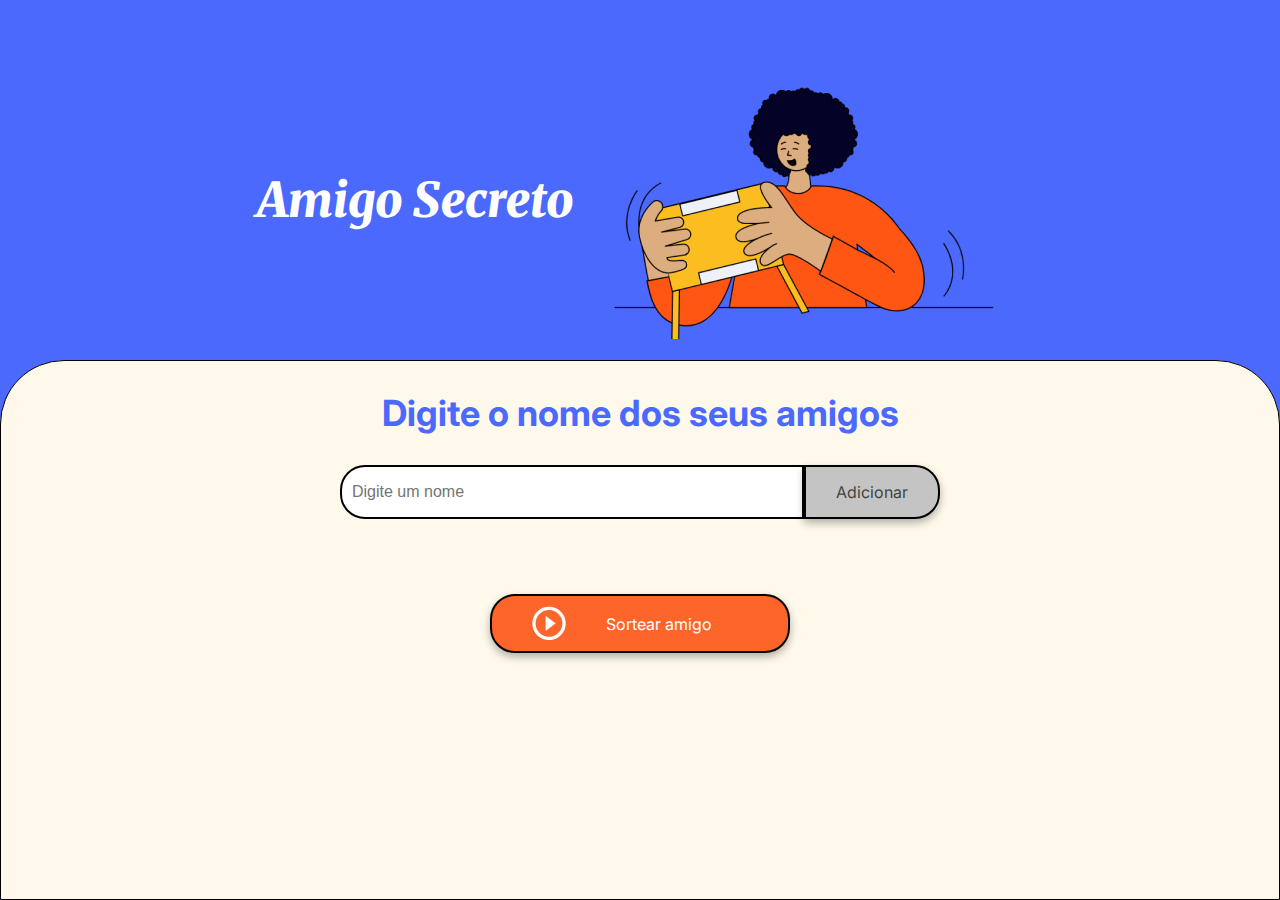
==== index.html @ c5166fec "Upando os arquivos originais" ====
<!DOCTYPE html>
<html lang="pt-br">
<head>
    <meta charset="UTF-8">
    <meta name="viewport" content="width=device-width, initial-scale=1.0">
    <link rel="stylesheet" href="style.css">
    <link rel="preconnect" href="https://fonts.googleapis.com">
    <link rel="preconnect" href="https://fonts.gstatic.com" crossorigin>
    <link href="https://fonts.googleapis.com/css2?family=Inter:wght@100;400;700;900&family=Merriweather:ital,wght@0,300;0,400;0,700;0,900;1,300;1,400;1,700;1,900&display=swap" rel="stylesheet">
    <title>Amigo Secreto</title>
</head>

<body>
    <main class="main-content">
        <header class="header-banner">
            <h1 class="main-title">Amigo Secreto</h1>
            <img src="assets/amigo-secreto.png" alt="Imagem representativa de amigo secreto">
        </header>
        
        <section class="input-section">
            <h2 class="section-title">Digite o nome dos seus amigos</h2>
            <div class="input-wrapper">
                <input type="text" id="amigo" class="input-name" placeholder="Digite um nome">
                <button class="button-add" onclick="adicionarAmigo()">Adicionar</button>
            </div>
           
            <ul id="listaAmigos" class="name-list" aria-labelledby="listaAmigos" role="list"></ul>
            <ul id="resultado" class="result-list" aria-live="polite"></ul>

            <div class="button-container">
                <button class="button-draw" onclick="sortearAmigo()" aria-label="Sortear amigo secreto">
                    <img src="assets/play_circle_outline.png" alt="Ícone para sortear">
                    Sortear amigo
                </button>
            </div>
        </section>
    </main>

    <script src="app.js" defer></script>
</body>
</html>
---- style.css ----
:root {
    --color-primary: #4B69FD;
    --color-secondary: #FFF9EB;
    --color-tertiary: #C4C4C4;
    --color-button: #fe652b;
    --color-button-hover: #e55720;
    --color-text: #444444;
    --color-white: #FFFFFF;
}

/* Estilos gerais */
* {
    margin: 0;
    padding: 0;
    box-sizing: border-box;
}

body {
    height: 100vh;
    background-color: var(--color-primary);
    display: flex;
    justify-content: center;
    align-items: center;
}

.main-content {
    display: flex;
    flex-direction: column;
    height: 100%;
    width: 100%;
}

/* Banner */
.header-banner {
    flex: 40%;
    display: flex;
    justify-content: center;
    align-items: center;
    padding: 40px 0 0;
}

/* Seção de entrada */
.input-section {
    flex: 60%;
    background-color: var(--color-secondary);
    border: 1px solid #000;
    border-radius: 64px 64px 0 0;
    display: flex;
    flex-direction: column;
    align-items: center;
    padding: 20px;
    width: 100%;
}

/* Títulos */
.main-title {
    font-size: 48px;
    font-family: "Merriweather", serif;
    font-weight: 900;
    font-style: italic;
    color: var(--color-white);
}

.section-title {
    font-family: "Inter", serif;
    font-size: 36px;
    font-weight: 700;
    color: var(--color-primary);
    margin: 10px 0;
    text-align: center;
}

/* Contêineres de entrada e botão */
.input-wrapper {
    display: flex;
    justify-content: center;
    width: 100%;
    max-width: 600px;
    margin-top: 20px;
}

.input-name {
    width: 100%;
    padding: 10px;
    border: 2px solid #000;
    border-radius: 25px 0 0 25px;
    font-size: 16px;
}

.button-container {
    width: 300px;
    justify-content: center;
}

/* Estilos de entrada de texto */
.input-title {
    flex: 1;
    padding: 10px 15px;
    font-size: 16px;
    border: 2px solid #333;
    border-right: none;
    border-radius: 25px 0 0 25px;
    font-family: "Merriweather", serif;
    box-shadow: 0 4px 8px rgba(0, 0, 0, 0.3);
}

/* Estilos de botão */
button {
    padding: 15px 30px;
    font-family: "Inter", sans-serif;
    font-size: 16px;
    border: 2px solid #000;
    border-radius: 25px;
    box-shadow: 0 4px 8px rgba(0, 0, 0, 0.3);
    cursor: pointer;
}

.button-add {
    background-color: var(--color-tertiary);
    color: var(--color-text);
    border-radius: 0 25px 25px 0;
}

.button-add:hover {
    background-color: #a1a1a1;
}

/* Listas */
ul {
    list-style-type: none;
    color: var(--color-text);
    font-family: "Inter", sans-serif;
    font-size: 18px;
    margin: 20px 0;
}

.result-list {
    margin-top: 15px;
    color: #05DF05;
    font-size: 22px;
    font-weight: bold;
    text-align: center;
}

/* Botão de sortear título */
.button-draw {
    display: flex;
    align-items: center;
    width: 100%;
    padding: 10px 40px;
    color: var(--color-white);
    background-color: var(--color-button);
    font-size: 16px;
}

.button-draw img {
    margin-right: 40px;
}

.button-draw:hover {
    background-color: var(--color-button-hover);
}
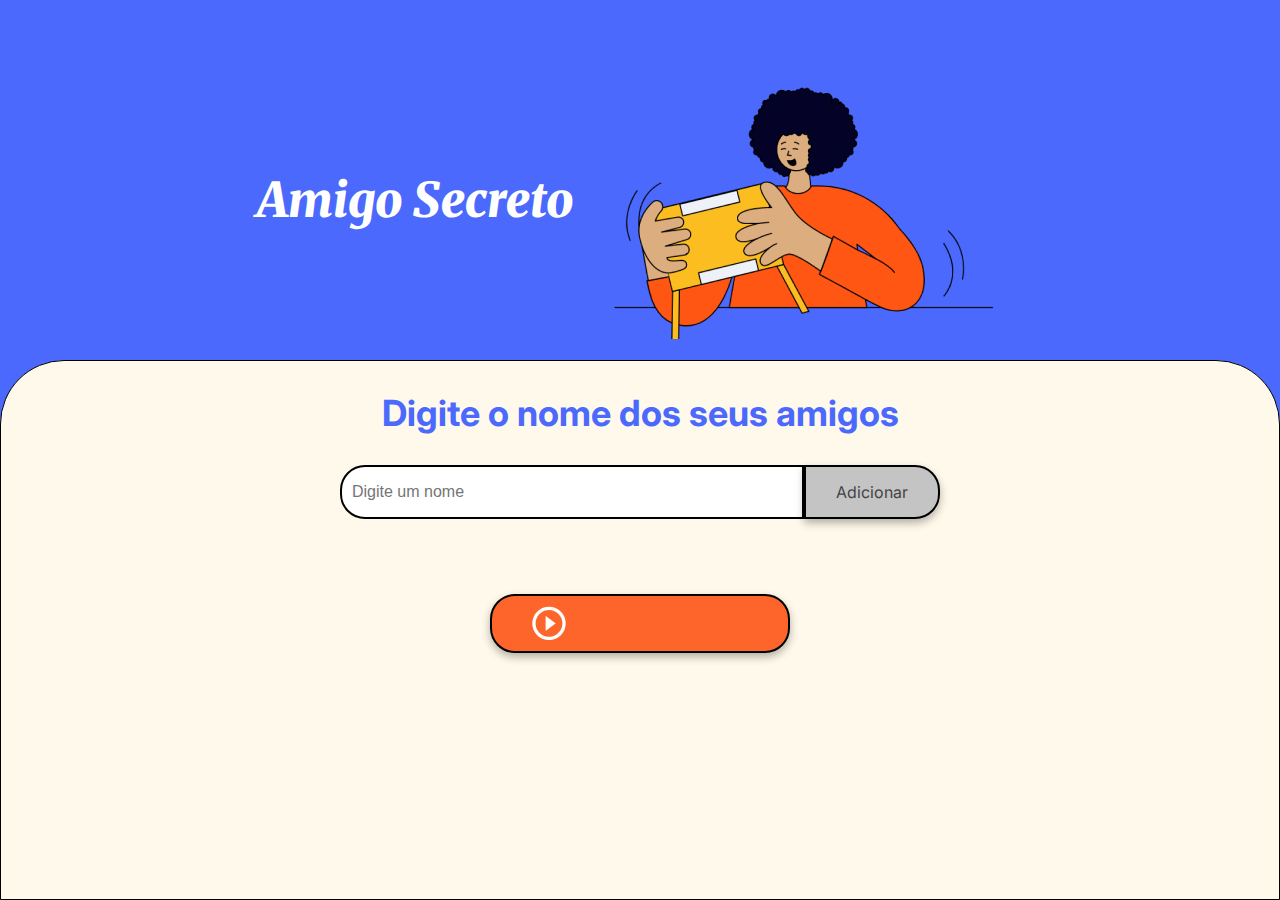
==== commit 90fc043e: "Removendo uma linha de codigo" ====
--- a/index.html
+++ b/index.html
@@ -21,16 +21,15 @@
             <h2 class="section-title">Digite o nome dos seus amigos</h2>
             <div class="input-wrapper">
                 <input type="text" id="amigo" class="input-name" placeholder="Digite um nome">
-                <button class="button-add" onclick="adicionarAmigo()">Adicionar</button>
+                <button class="button-add" onclick="coletarNomes(), atualizarLista()">Adicionar</button>
             </div>
-           
+
             <ul id="listaAmigos" class="name-list" aria-labelledby="listaAmigos" role="list"></ul>
             <ul id="resultado" class="result-list" aria-live="polite"></ul>
 
             <div class="button-container">
-                <button class="button-draw" onclick="sortearAmigo()" aria-label="Sortear amigo secreto">
+                <button class="button-draw" onclick="sortear()" aria-label="Sortear amigo secreto">
                     <img src="assets/play_circle_outline.png" alt="Ícone para sortear">
-                    Sortear amigo
                 </button>
             </div>
         </section>
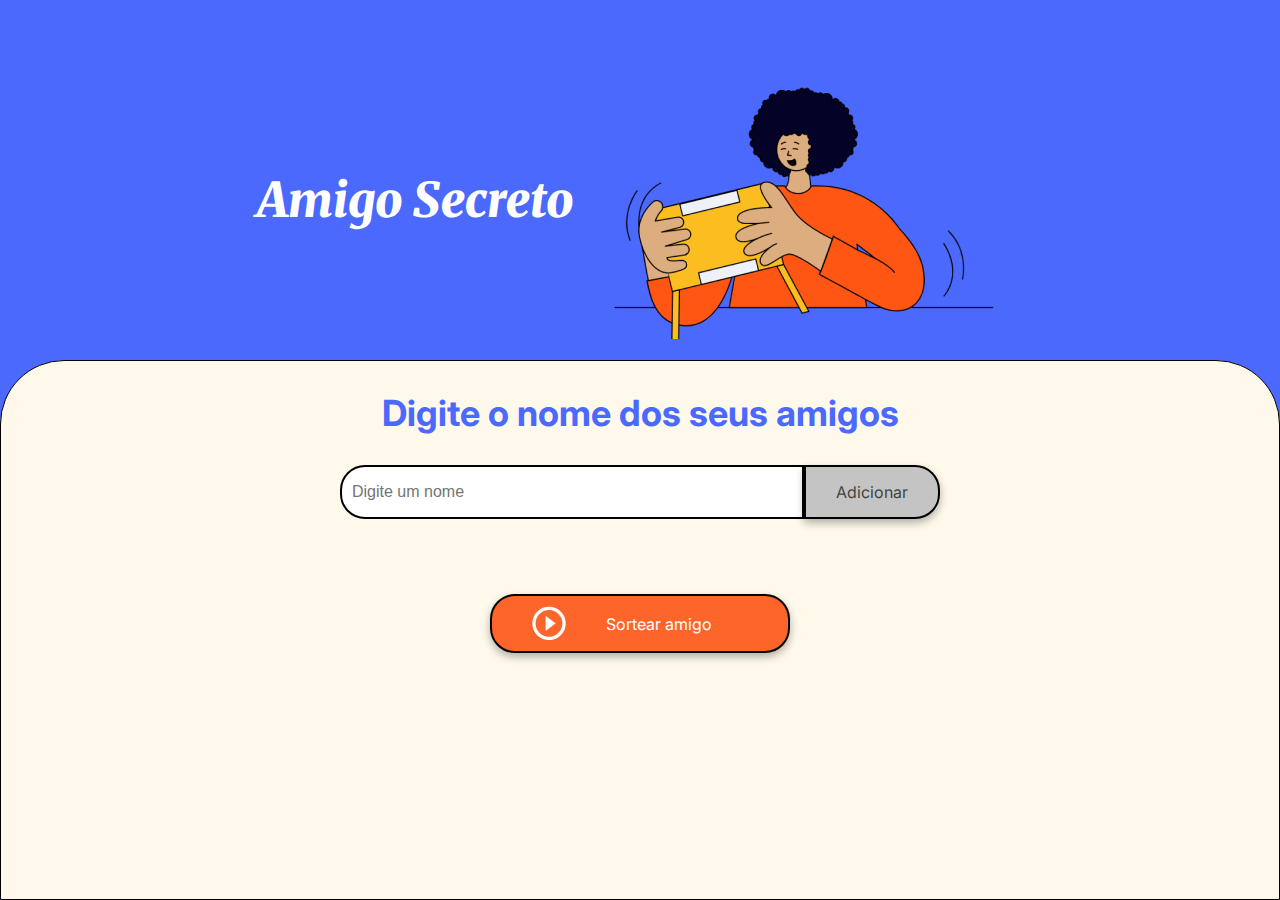
==== commit e4cfb2a9: "Linha incorreta" ====
--- a/index.html
+++ b/index.html
@@ -30,6 +30,7 @@
             <div class="button-container">
                 <button class="button-draw" onclick="sortear()" aria-label="Sortear amigo secreto">
                     <img src="assets/play_circle_outline.png" alt="Ícone para sortear">
+                    Sortear amigo
                 </button>
             </div>
         </section>
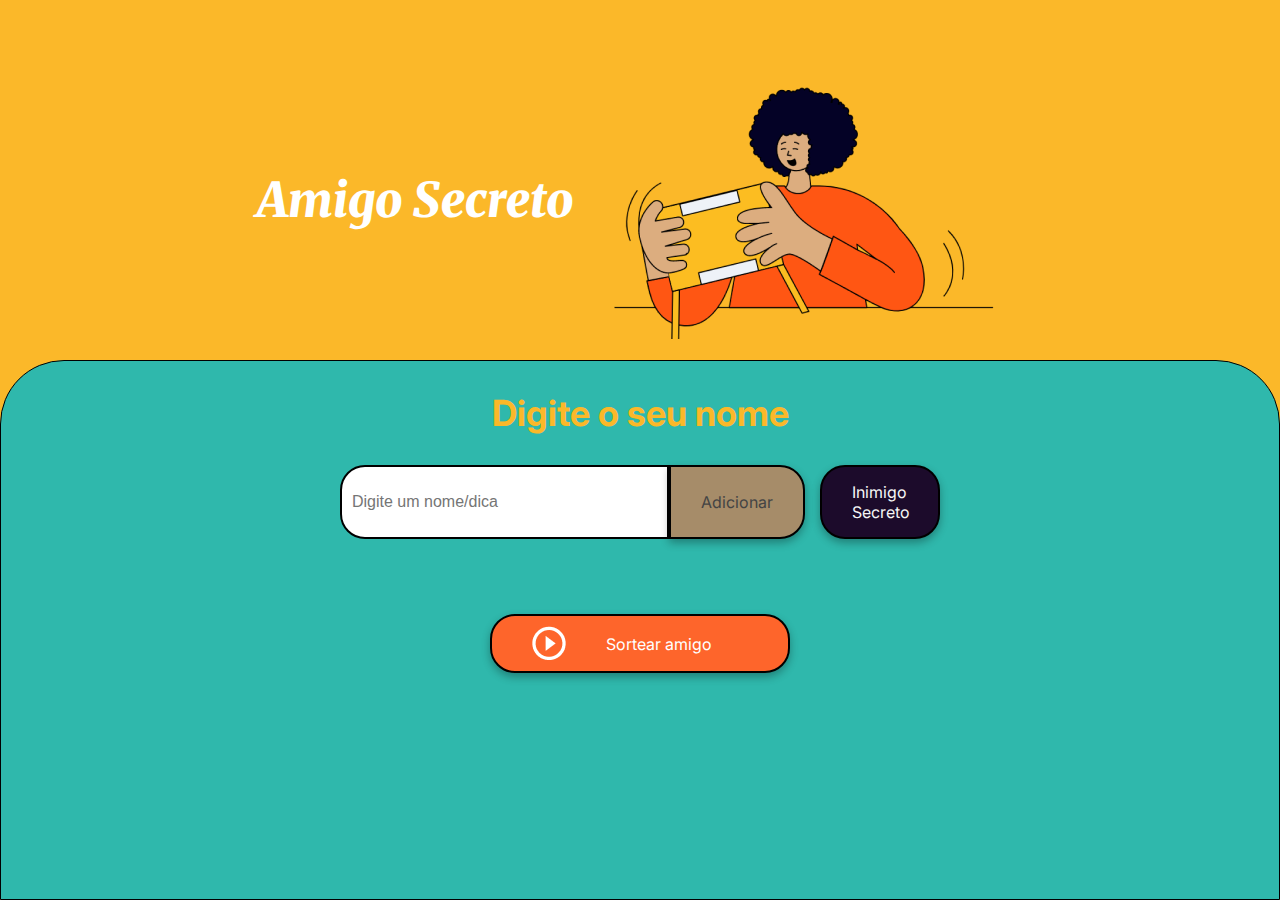
==== commit cabf20ca: "Nova versão" ====
--- a/index.html
+++ b/index.html
@@ -3,7 +3,7 @@
 <head>
     <meta charset="UTF-8">
     <meta name="viewport" content="width=device-width, initial-scale=1.0">
-    <link rel="stylesheet" href="style.css">
+    <link rel="stylesheet" href="./styles/style.css">
     <link rel="preconnect" href="https://fonts.googleapis.com">
     <link rel="preconnect" href="https://fonts.gstatic.com" crossorigin>
     <link href="https://fonts.googleapis.com/css2?family=Inter:wght@100;400;700;900&family=Merriweather:ital,wght@0,300;0,400;0,700;0,900;1,300;1,400;1,700;1,900&display=swap" rel="stylesheet">
@@ -18,10 +18,11 @@
         </header>
         
         <section class="input-section">
-            <h2 class="section-title">Digite o nome dos seus amigos</h2>
+            <h2 class="section-title">Digite o seu nome</h2>
             <div class="input-wrapper">
-                <input type="text" id="amigo" class="input-name" placeholder="Digite um nome">
-                <button class="button-add" onclick="coletarNomes(), atualizarLista()">Adicionar</button>
+                <input type="text" id="amigo" class="input-name" placeholder="Digite um nome/dica">
+                <button class="button-add" onclick="main()">Adicionar</button>
+                <a class="button-enemy" href="enemy.html">Inimigo Secreto</a>
             </div>
 
             <ul id="listaAmigos" class="name-list" aria-labelledby="listaAmigos" role="list"></ul>
@@ -32,10 +33,14 @@
                     <img src="assets/play_circle_outline.png" alt="Ícone para sortear">
                     Sortear amigo
                 </button>
+                <!--<button class="button-draw" onclick="dica()" aria-label="Sortear amigo secreto">
+                    <img src="assets/dica.png" alt="Ícone para dar uma dica do seu presente">
+                    Dica do presente
+                    //modo não concluido
+                </button>-->
             </div>
         </section>
     </main>
-
-    <script src="app.js" defer></script>
+    <script src="./scripts/app.js" defer></script>
 </body>
 </html>
--- a/styles/style.css
+++ b/styles/style.css
@@ -0,0 +1,184 @@
+:root {
+    --color-primary: #FBB829;
+    --color-secondary: #2FB8AC;
+    --color-tertiary: #A68C69;
+    --color-button: #fe652b;
+    --color-button-hover: #e55720;
+    --color-text: #444444;
+    --color-white: #FFFFFF;
+    /*--color-lista: #*/
+}
+
+/* Estilos gerais */
+* {
+    margin: 0;
+    padding: 0;
+    box-sizing: border-box;
+}
+
+body {
+    height: 100vh;
+    background-color: var(--color-primary);
+    display: flex;
+    justify-content: center;
+    align-items: center;
+}
+
+.main-content {
+    display: flex;
+    flex-direction: column;
+    height: 100%;
+    width: 100%;
+}
+
+/* Banner */
+.header-banner {
+    flex: 40%;
+    display: flex;
+    justify-content: center;
+    align-items: center;
+    padding: 40px 0 0;
+}
+
+/* Seção de entrada */
+.input-section {
+    flex: 60%;
+    background-color: var(--color-secondary);
+    border: 1px solid #000;
+    border-radius: 64px 64px 0 0;
+    display: flex;
+    flex-direction: column;
+    align-items: center;
+    padding: 20px;
+    width: 100%;
+}
+
+/* Títulos */
+.main-title {
+    font-size: 48px;
+    font-family: "Merriweather", serif;
+    font-weight: 900;
+    font-style: italic;
+    color: var(--color-white);
+}
+
+.section-title {
+    font-family: "Inter", serif;
+    font-size: 36px;
+    font-weight: 700;
+    color: var(--color-primary);
+    margin: 10px 0;
+    text-align: center;
+}
+
+/* Contêineres de entrada e botão */
+.input-wrapper {
+    display: flex;
+    justify-content: center;
+    width: 100%;
+    max-width: 600px;
+    margin-top: 20px;
+}
+
+.input-name {
+    width: 100%;
+    padding: 10px;
+    border: 2px solid #000;
+    border-radius: 25px 0 0 25px;
+    font-size: 16px;
+}
+
+.button-container {
+    width: 300px;
+    justify-content: center;
+}
+
+/* Estilos de entrada de texto */
+.input-title {
+    flex: 1;
+    padding: 10px 15px;
+    font-size: 16px;
+    border: 2px solid #333;
+    border-right: none;
+    border-radius: 25px 0 0 25px;
+    font-family: "Merriweather", serif;
+    box-shadow: 0 4px 8px rgba(0, 0, 0, 0.3);
+}
+
+/* Estilos de botão */
+button {
+    padding: 15px 30px;
+    font-family: "Inter", sans-serif;
+    font-size: 16px;
+    border: 2px solid #000;
+    border-radius: 25px;
+    box-shadow: 0 4px 8px rgba(0, 0, 0, 0.3);
+    cursor: pointer;
+}
+
+.button-add {
+    background-color: var(--color-tertiary);
+    color: var(--color-text);
+    border-radius: 0 25px 25px 0;
+}
+
+.button-add:hover {
+    background-color: #594433;
+}
+
+/* Listas */
+ul {
+    list-style-type: square;
+    font-family: "Inter", sans-serif;
+    margin: 20px 0;
+    font-size: x-large;
+    color: var(--color-primary);
+    font-weight: 600;
+    display: flex;
+    flex-direction: column;
+    gap: 10px;
+}
+
+.result-list {
+    margin-top: 15px;
+    color: #05DF05;
+    font-size: 22px;
+    font-weight: bold;
+    text-align: center;
+}
+
+/* Botão de sortear título */
+.button-draw {
+    display: flex;
+    align-items: center;
+    width: 100%;
+    padding: 10px 40px;
+    color: var(--color-white);
+    background-color: var(--color-button);
+    font-size: 16px;
+}
+
+.button-draw img {
+    margin-right: 40px;
+}
+
+.button-draw:hover {
+    background-color: var(--color-button-hover);
+}
+
+.button-enemy{
+    padding: 15px 30px;
+    font-family: "Inter", sans-serif;
+    font-size: 16px;
+    border: 2px solid #000;
+    border-radius: 25px;
+    box-shadow: 0 4px 8px rgba(0, 0, 0, 0.3);
+    cursor: pointer;
+    width: 20%; 
+    font-size: 16px;
+    gap: 15px;
+    margin: 0 0 0 15px;
+    text-decoration: none;
+    color: #f6f6f6;
+    background-color: #1C0B2B;
+}